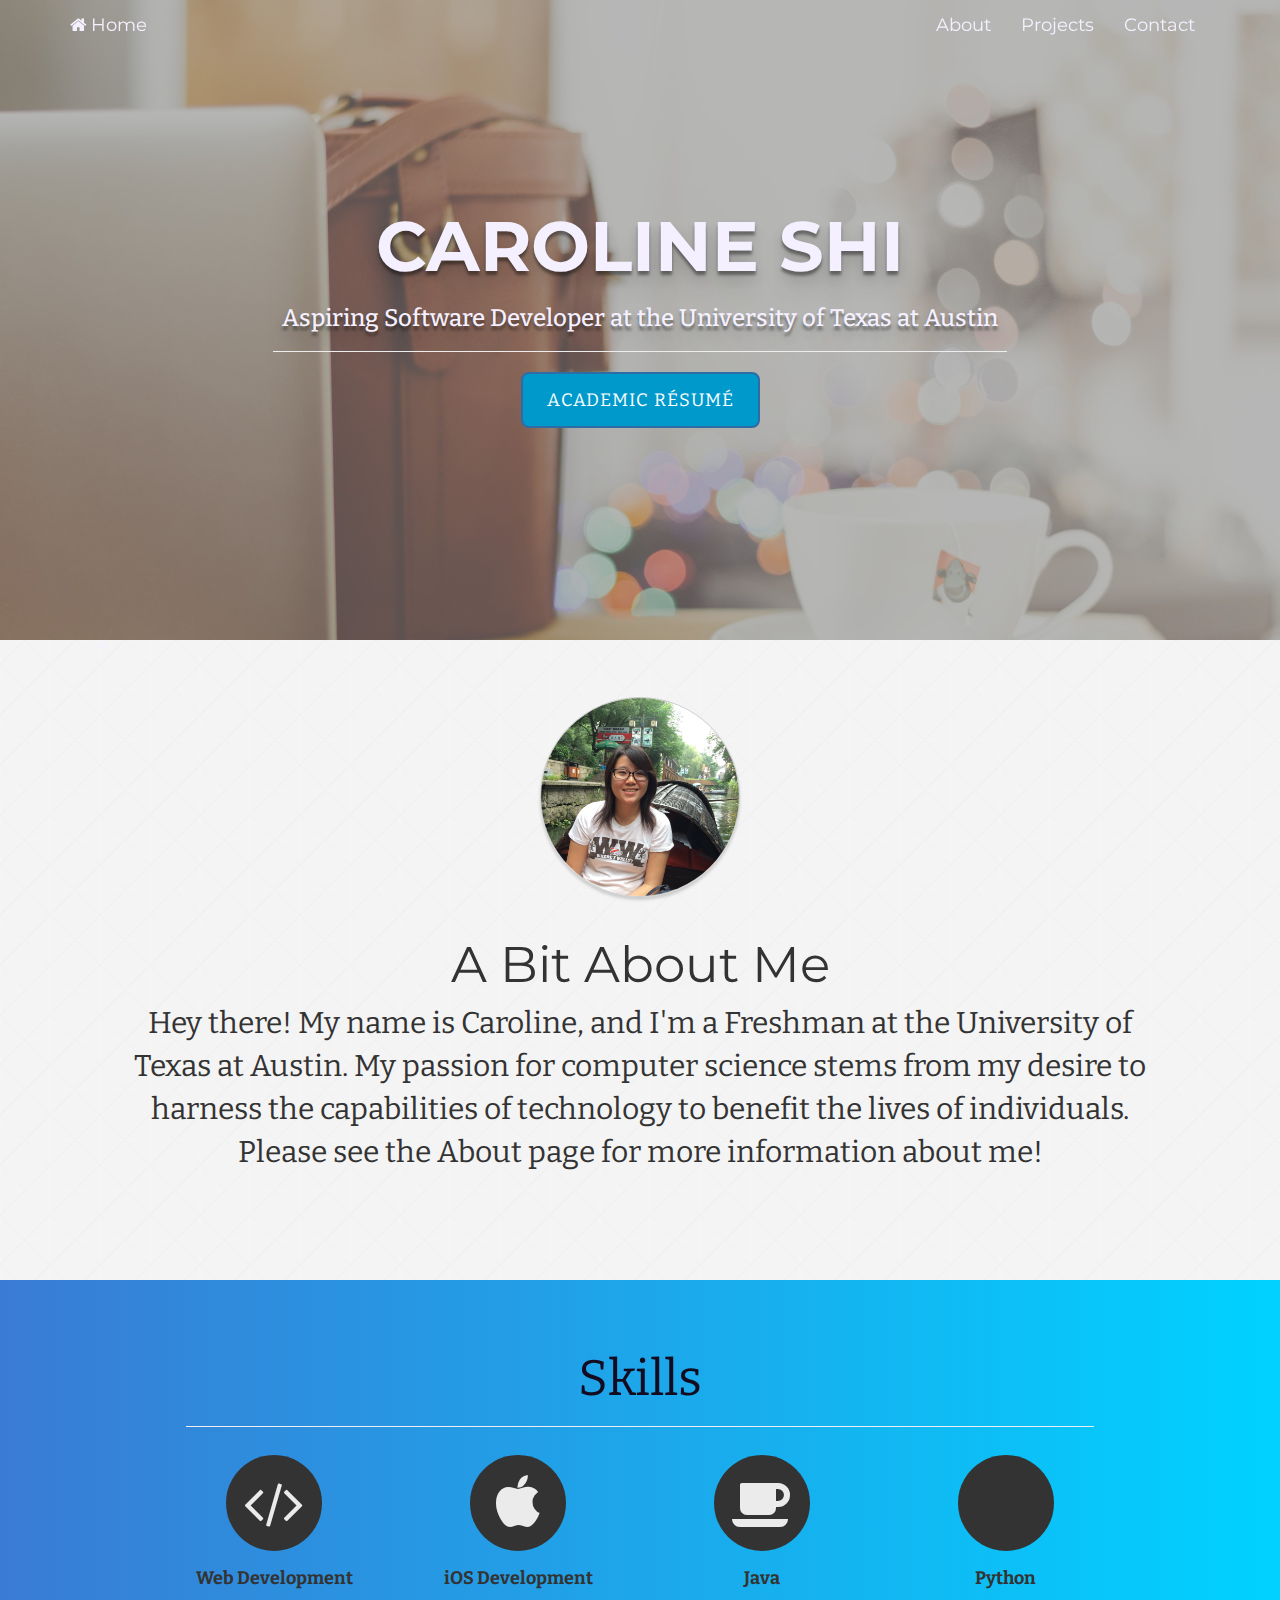
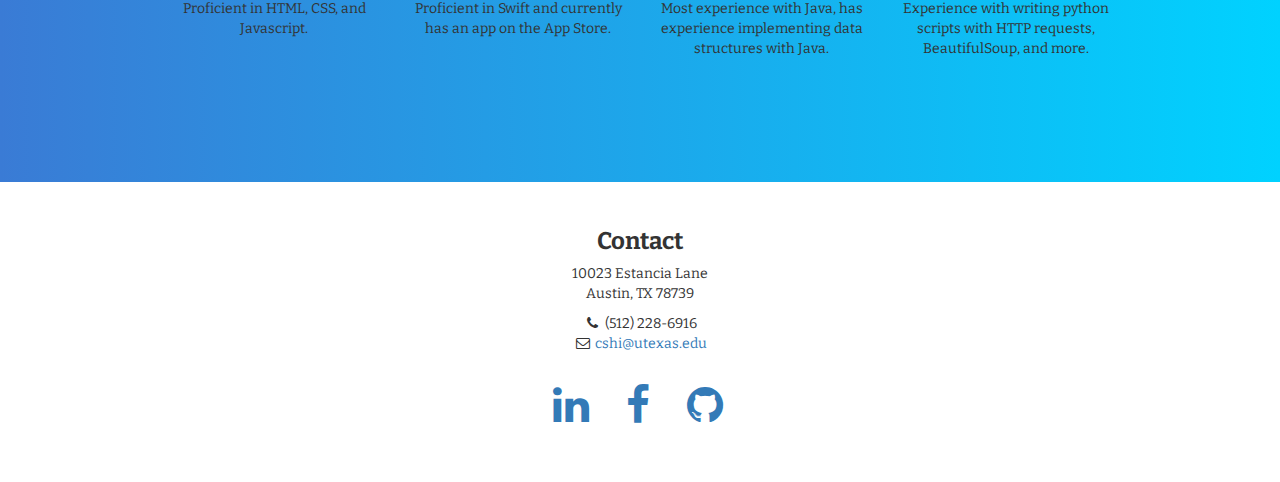
==== index.html @ 919cf39c "Major changes to About" ====
<!DOCTYPE html>
<html class="js no-touch nav-open">
<head>
    <meta charset="utf-8">
    <meta http-equiv="X-UA-Compatible" content="IE=edge">
    <meta name="viewport" content="width=device-width, initial-scale=1">

    <title>Caroline Shi</title>

	<link rel = "icon" type = "image/png"
		href = "http://i.ytimg.com/vi/r97Z1Gx2KM4/hqdefault.jpg">
	<link rel="stylesheet" type="text/css" href="bootstrap/css/bootstrap.min.css">
	<link rel="stylesheet" type="text/css" href="css/index.css">
    <link href="http://fonts.googleapis.com/css?family=Lora:400,700,400italic,700italic" rel="stylesheet" type="text/css">
    <link href="http://fonts.googleapis.com/css?family=Montserrat:400,700" rel="stylesheet" type="text/css">
	<link href='https://fonts.googleapis.com/css?family=Bitter:400,600' rel='stylesheet' type='text/css'>
    <link rel="stylesheet" type="text/css" href="http://code.ionicframework.com/ionicons/2.0.1/css/ionicons.min.css">
    <link rel="stylesheet" href="https://maxcdn.bootstrapcdn.com/font-awesome/4.5.0/css/font-awesome.min.css">

	
</head>
<body id="page-top" data-spy="scroll" data-target=".navbar-fixed-top">

    <!-- Navigation -->
    <nav class="navbar navbar-custom navbar-fixed-top" role="navigation">
        <div class="container">
            <div class="navbar-header">
                <button type="button" class="navbar-toggle" data-toggle="collapse" data-target=".navbar-main-collapse">
                    <i class="fa fa-bars"></i>
                </button>
                <a class="navbar-brand page-scroll" href="index.html">
                    <i class="fa fa-home"></i>  <span class="light">Home</span>
                </a>
            </div>
             <!-- Collect the nav links, forms, and other content for toggling -->
            <div class="collapse navbar-collapse navbar-right navbar-main-collapse">
                <ul class="nav navbar-nav">
                    <!-- Hidden li included to remove active class from about link when scrolled up past about section -->
                    <li class="hidden">
                        <a href="#page-top"></a>
                    </li>
                    <li>
                        <a class="page-scroll" href="about.html">About</a>
                    </li>
                    <li>
                        <a class="page-scroll" href="projects.html">Projects</a>
                    </li>
                    <li>
                        <a class="page-scroll" href="#section-contact">Contact</a>
                    </li>
                </ul>
            </div>
            <!-- /.navbar-collapse -->
        </div>
        <!-- /.container -->
    </nav>

	<!-- Head Content-->
    <section id="head">
	   <div class="container head-container">
		  <div id="headcontent">
			 <h1>CAROLINE SHI</h1>
			 <h3>Aspiring Software Developer at the University of Texas at Austin</h3>
			 <hr>
             <button type="button" class="btn btn-primary btn-lg">Academic Résumé</button>
		  </div>
          <div id="arrowdown">
            <a href="#section-about" class="btn btn-circle page-scroll">
                <i class="fa fa-angle-double-down animated"></i>
            </a>
          </div>
		</div>
	</section>
	
    <!-- Section 1 -->

    <section id="section-about">
        <div class="container">
            <div id="about-me-content">
                <img src="images/boat.jpg" id="photoofme">
                <h2>A Bit About Me</h2>
                <p>Hey there! My name is Caroline, and I'm a Freshman at the University of Texas at Austin. My passion for computer science stems from my desire to harness the capabilities of technology to benefit the lives of individuals. Please see the About page for more information about me!</p>
            </div>
        </div>
    </section>

    <section id="section-skills">
        <div class="container">
            <div class="row text-center">
                <div class="col-lg-10 col-lg-offset-1">
                    <h2>Skills</h2>
                    <hr>
                    <div class="row">
                        <div class="col-md-3 col-sm-6">
                            <div class="service-item">
                                <span class="fa-stack fa-4x">
                                <i class="fa fa-circle fa-stack-2x"></i>
                                <i class="fa fa-code fa-stack-1x text-primary"></i>                    
                                </span>
                                <h4>
                                    <strong>Web Development</strong>
                                </h4>
                                <p>Proficient in HTML, CSS, and Javascript.</p>
                            </div>
                        </div>
                        <div class="col-md-3 col-sm-6">
                            <div class="service-item">
                                <span class="fa-stack fa-4x">
                                <i class="fa fa-circle fa-stack-2x"></i>
                                <i class="fa fa-apple fa-stack-1x text-primary"></i>
                            </span>
                                <h4>
                                    <strong>iOS Development</strong>
                                </h4>
                                <p>Proficient in Swift and currently has an app on the App Store.</p>
                            </div>
                        </div>
                        <div class="col-md-3 col-sm-6">
                            <div class="service-item">
                                <span class="fa-stack fa-4x">
                                <i class="fa fa-circle fa-stack-2x"></i>
                                <i class="fa fa-coffee fa-stack-1x text-primary"></i>
                            </span>
                                <h4>
                                    <strong>Java</strong>
                                </h4>
                                <p>Most experience with Java, has experience implementing data structures with Java.</p>
                            </div>
                        </div>
                        <div class="col-md-3 col-sm-6">
                            <div class="service-item">
                                <span class="fa-stack fa-4x">
                                <i class="fa fa-circle fa-stack-2x"></i>
                                <i class="icon ion-social-python fa-stack-1x text-primary"></i>
                            </span>
                                <h4>
                                    <strong>Python</strong>
                                </h4>
                                <p>Experience with writing python scripts with HTTP requests, BeautifulSoup, and more.</p>
                            </div>
                        </div>
                    </div>
                    <!-- /.row (nested) -->
                </div>
                <!-- /.col-lg-10 -->
            </div>
            <!-- /.row -->
        </div>
    </section>

    <footer>
        <div class="container">
            <div class="row">
                <div class="col-lg-10 col-lg-offset-1 text-center">
                    <h3><strong>Contact</strong>
                    </h3>
                    <p>10023 Estancia Lane<br>Austin, TX 78739</p>
                    <ul class="list-unstyled">
                        <li><i class="fa fa-phone fa-fw"></i> (512) 228-6916</li>
                        <li><i class="fa fa-envelope-o fa-fw"></i>  <a href="mailto:cshi@utexas.edu">cshi@utexas.edu</a>
                        </li>
                    </ul>
                    <br>
                    <ul class="list-inline">
                        <li>
                            <a href="https://www.linkedin.com/in/caroline-shi-11147a111"><i class="fa fa-linkedin fa-fw fa-3x"></i></a>
                        </li>
                        <li>
                            <a href="https://www.facebook.com/caroline.shi.3"><i class="fa fa-facebook fa-fw fa-3x"></i></a>
                        </li>
                        <li>
                            <a href="https://github.com/carorineee"><i class="fa fa-github fa-fw fa-3x"></i></a>
                        </li>
                    </ul>
                </div>
            </div>
        </div>
    </footer>


	 <!-- jQuery (necessary for Bootstrap's JavaScript plugins) -->
    <script src="https://ajax.googleapis.com/ajax/libs/jquery/1.11.3/jquery.min.js"></script>
    <!-- Include all compiled plugins (below), or include individual files as needed -->
    <script src="bootstrap/js/bootstrap.min.js"></script>

     <script>
    // $("#menu-toggle").click(function(e) {
    //     e.preventDefault();
    //     $("#wrapper").toggleClass("toggled");
    // });
    // </script>



</body>
</html>
---- css/index.css ----
body {
	font-family: Bitter;
}
#headcontent {
	text-align: center;
	color: #F5F0FF;
	padding: 16.5%;
	text-shadow: 0px 4px 3px rgba(0,0,0,0.4),
				 0px 8px 13px rgba(0,0,0,0.1),
				 0px 18px 23px rgba(0,0,0,0.1);
}
#headcontent h1 {
	font-family: Montserrat;
	/*text-shadow: None;*/
	font-weight: 700;
	font-size: 5em;
}
hr {
	width: 96%;
	/*border: 0;
    height: 1px;
    background: #333;
    background-image: linear-gradient(to right, #ccc, #333, #ccc);*/
}
.page-scroll {
	font-family: Montserrat;
	color: #F5F0FF;
	font-size: 1.75rem;
}

.container {
	height: 64rem;
}
#arrowdown {
	/*color: black;*/
}

/*A Bit About Me*/
#photoofme {
	width: 200px;
	height: 200px;
	border-radius: 50%;
	margin-bottom: 2rem;
	border: 1px solid #ccc;
	box-shadow: 0px 3px 3px 0 #ccc;
}
#about-me-content {
	text-align: center;
	padding: 5%;
}
#about-me-content h2 {
	font-family: Montserrat;
	font-weight: 400;
	font-size: 5rem;
	/*color: #F5F0FF;*/
}
#about-me-content p {
	font-size: 3rem;
}

/*Skills*/
#section-skills h2 {
	font-family: Bitter;
	font-weight: 400;
	font-size: 5rem;
	color: #130C21;
}
#section-skills hr {
	color: #130C21;
	font-weight: bold;
}
#section-skills .container {
	height: 40rem;
}
#section-skills .text-primary {
	color: #EBEBEB;
}


/*Navbar*/
.navbar {
   background-color: transparent;
   background: transparent;
   border-color: transparent;
}
.navbar li { color: #000 } 

/*Button*/
.btn {
    padding: 14px 24px;
    border-width: 2px;
    /*border: none;*/
    /*border-color: #2961D9;*/
    /*border-color: #F5F0FF;*/
    letter-spacing: 1px;
    text-transform: uppercase;
    border-radius: 8px;
    /*box-shadow: 1px 1px 2px black;*/
}
 
.btn:focus, .btn:active:focus, .btn.active:focus {
    outline: 0 none;
}
 
.btn-primary {
    background: #0099cc;
    color: #ffffff;
}
 
.btn-primary:hover, .btn-primary:focus, .btn-primary:active, .btn-primary.active, .open > .dropdown-toggle.btn-primary {
    background: #33a6cc;
}
 
.btn-primary:active, .btn-primary.active {
    background: #007299;
    box-shadow: none;
}

/*Sections*/
#head {
	background-image: url(../images/bg2.jpg);
	background-size: cover;
}
#section-about {
	background-image: url(../images/agsquare.png);
	/*background-size: cover;*/
}
#section-skills {
	/*background-color: #059AF7;*/
	/*background-image: url(../images/pentagon.png);*/
	/*background-color: #4DB0F7;*/
	background: #00d2ff; /* fallback for old browsers */
	background: -webkit-linear-gradient(to left, #00d2ff , #3a7bd5); /* Chrome 10-25, Safari 5.1-6 */
	background: linear-gradient(to left, #00d2ff , #3a7bd5); /* W3C, IE 10+/ Edge, Firefox 16+, Chrome 26+, Opera 12+, Safari 7+ */
	text-align: center;
	padding-top: 4%;
	padding-bottom: 4%;
}
#section-contact {
	background-color: black;
}

/*Footer*/
footer .container {
	height: 30rem;
	padding: 2%;
}
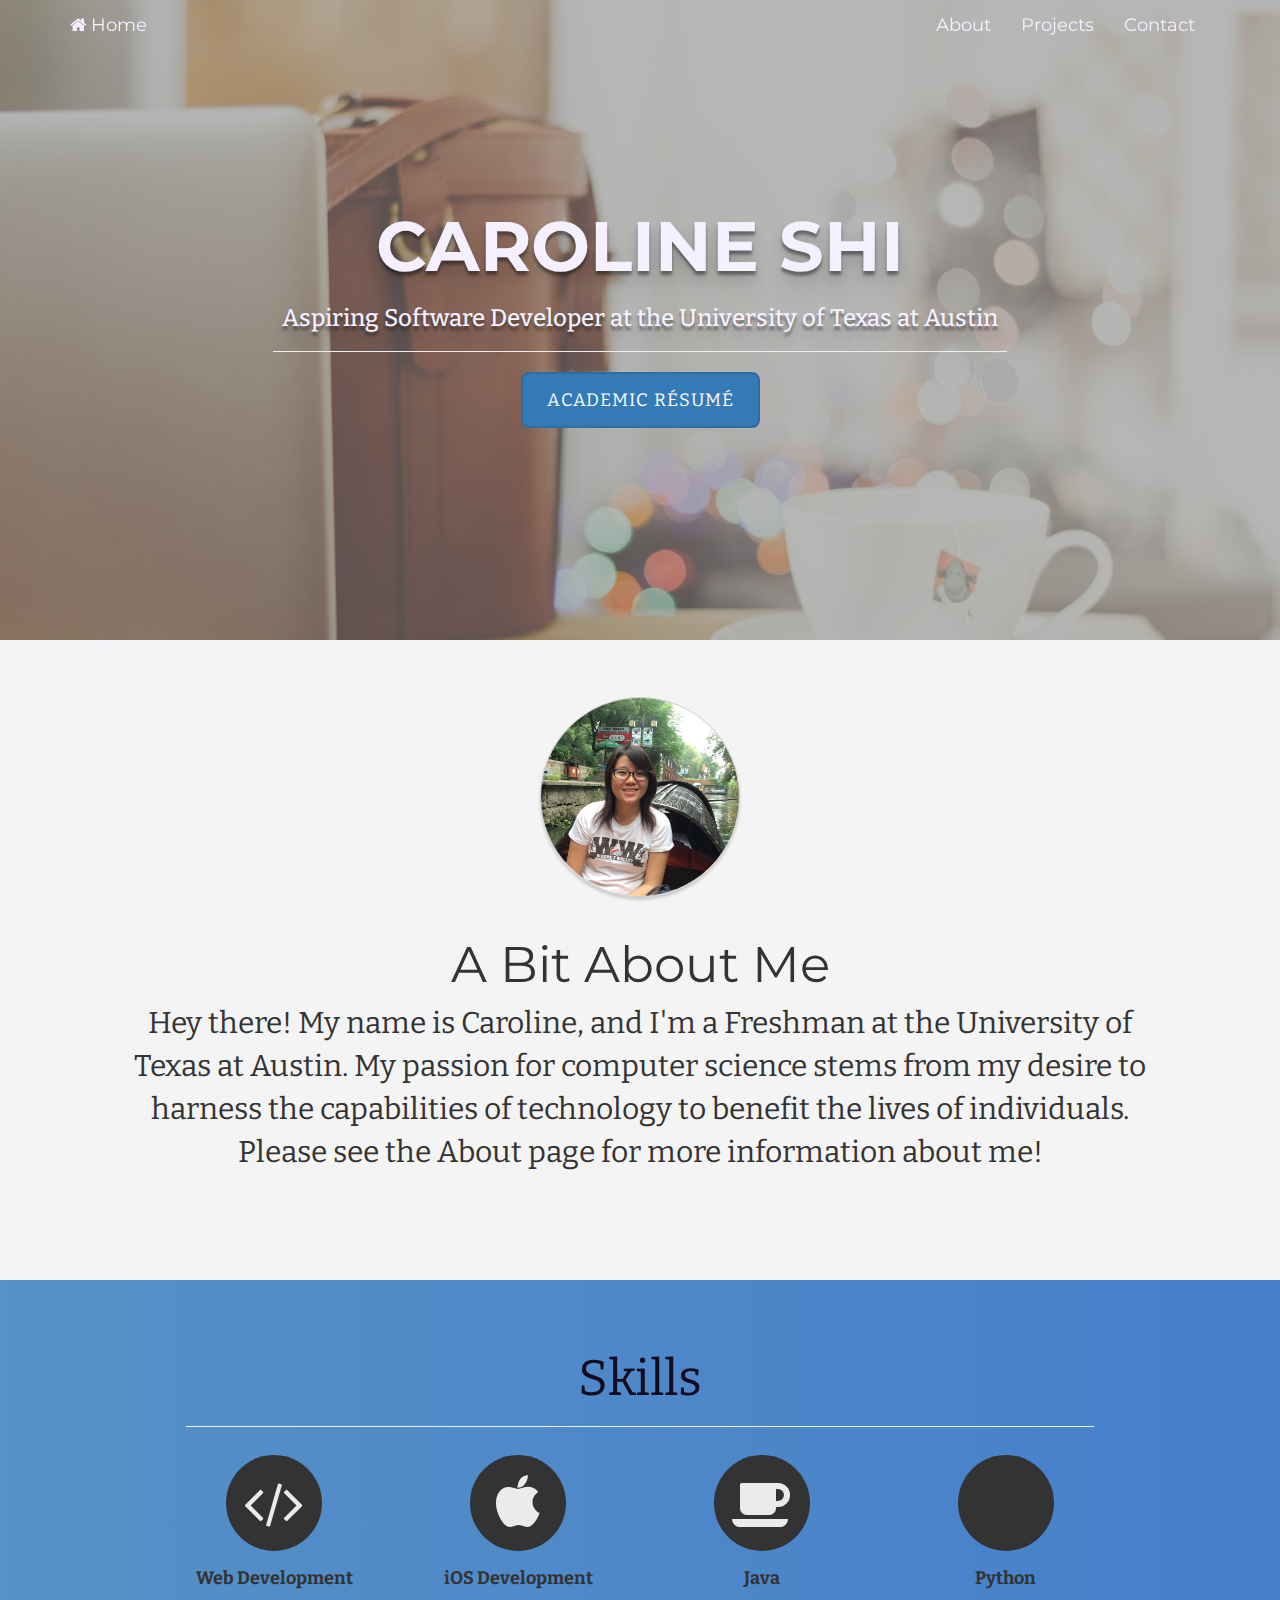
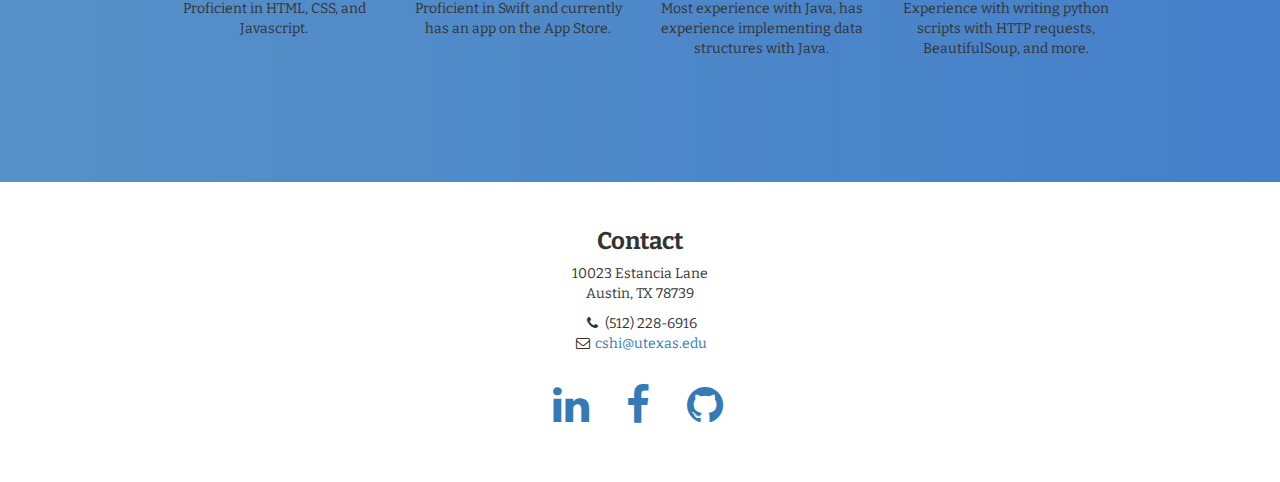
==== commit e505c084: "Finished about page" ====
--- a/index.html
+++ b/index.html
@@ -19,15 +19,12 @@
 
 	
 </head>
-<body id="page-top" data-spy="scroll" data-target=".navbar-fixed-top">
+<body>
 
     <!-- Navigation -->
     <nav class="navbar navbar-custom navbar-fixed-top" role="navigation">
         <div class="container">
             <div class="navbar-header">
-                <button type="button" class="navbar-toggle" data-toggle="collapse" data-target=".navbar-main-collapse">
-                    <i class="fa fa-bars"></i>
-                </button>
                 <a class="navbar-brand page-scroll" href="index.html">
                     <i class="fa fa-home"></i>  <span class="light">Home</span>
                 </a>
@@ -62,7 +59,7 @@
 			 <h1>CAROLINE SHI</h1>
 			 <h3>Aspiring Software Developer at the University of Texas at Austin</h3>
 			 <hr>
-             <button type="button" class="btn btn-primary btn-lg">Academic Résumé</button>
+             <a href="http://www.facebook.com"><button type="button" class="btn btn-primary btn-lg">Academic Résumé</button></a>
 		  </div>
           <div id="arrowdown">
             <a href="#section-about" class="btn btn-circle page-scroll">
--- a/css/index.css
+++ b/css/index.css
@@ -97,8 +97,9 @@
     border-radius: 8px;
     /*box-shadow: 1px 1px 2px black;*/
 }
+
  
-.btn:focus, .btn:active:focus, .btn.active:focus {
+/*.btn:focus, .btn:active:focus, .btn.active:focus {
     outline: 0 none;
 }
  
@@ -115,7 +116,7 @@
     background: #007299;
     box-shadow: none;
 }
-
+*/
 /*Sections*/
 #head {
 	background-image: url(../images/bg2.jpg);
@@ -129,9 +130,13 @@
 	/*background-color: #059AF7;*/
 	/*background-image: url(../images/pentagon.png);*/
 	/*background-color: #4DB0F7;*/
-	background: #00d2ff; /* fallback for old browsers */
-	background: -webkit-linear-gradient(to left, #00d2ff , #3a7bd5); /* Chrome 10-25, Safari 5.1-6 */
-	background: linear-gradient(to left, #00d2ff , #3a7bd5); /* W3C, IE 10+/ Edge, Firefox 16+, Chrome 26+, Opera 12+, Safari 7+ */
+/*	background: #00d2ff;
+	background: -webkit-linear-gradient(to left, #00d2ff , #3a7bd5); 
+	background: linear-gradient(to left, #00d2ff , #3a7bd5);*/ 
+	background: #457fca; 
+	background: -webkit-linear-gradient(to left, #457fca , #5691c8); 
+	background: linear-gradient(to left, #457fca , #5691c8); 
+
 	text-align: center;
 	padding-top: 4%;
 	padding-bottom: 4%;
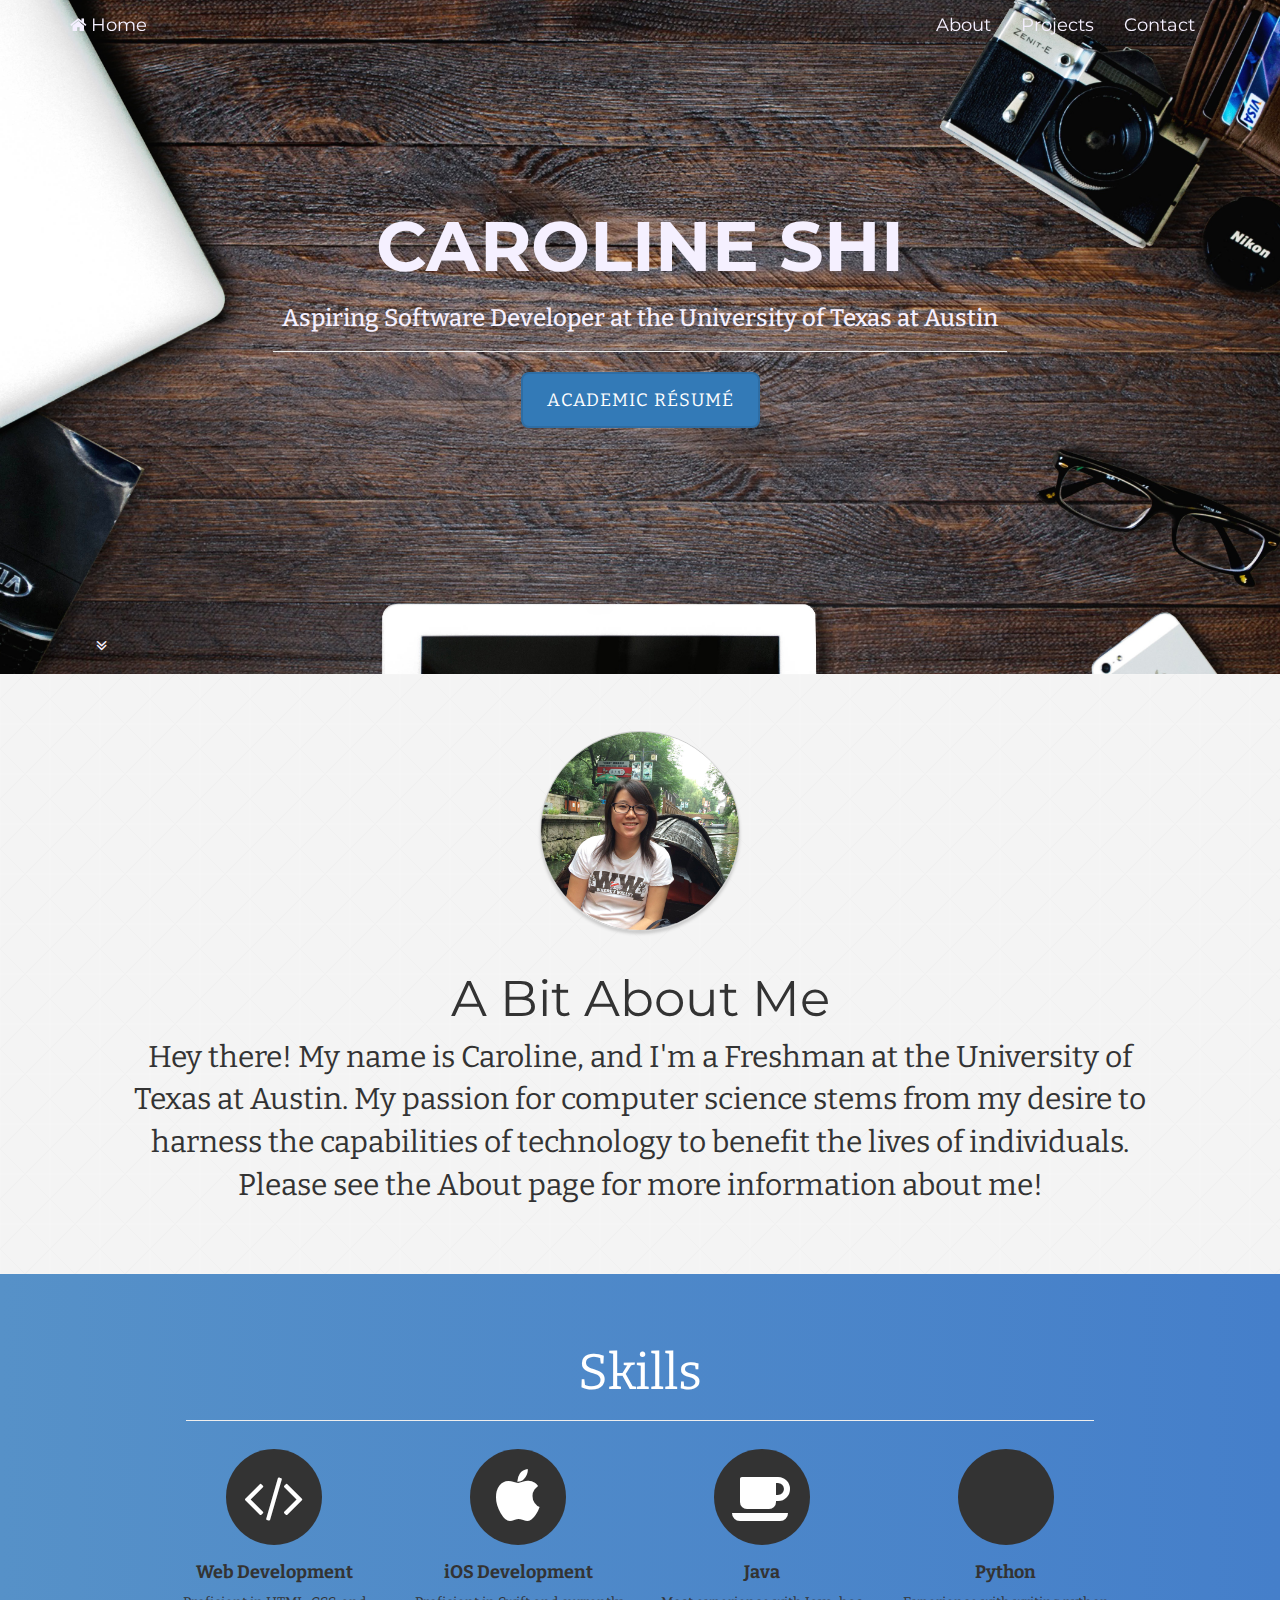
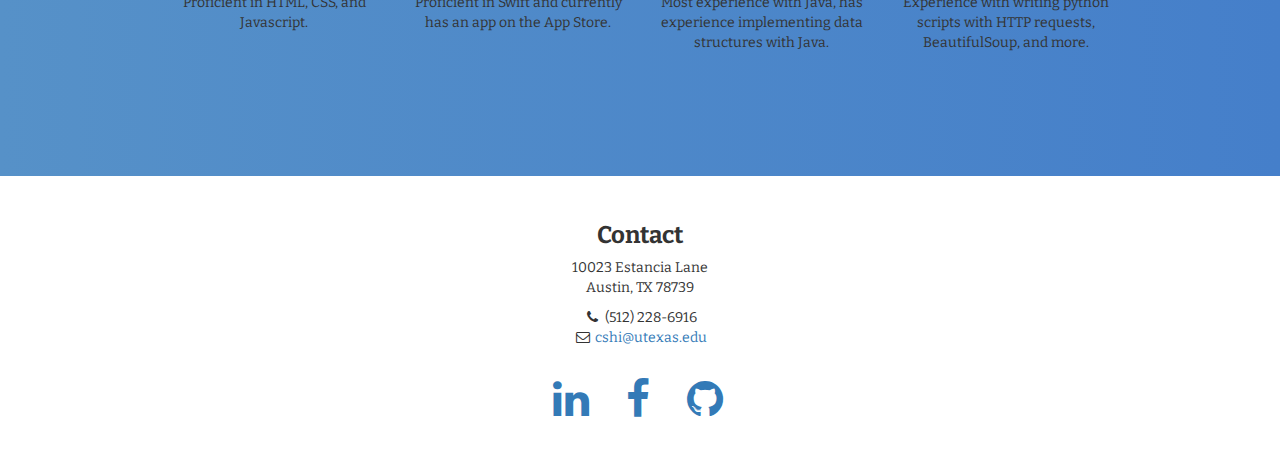
==== commit 7830ef0e: "Updated Projects" ====
--- a/index.html
+++ b/index.html
@@ -54,12 +54,12 @@
 
 	<!-- Head Content-->
     <section id="head">
-	   <div class="container head-container">
+	   <div class="container">
 		  <div id="headcontent">
 			 <h1>CAROLINE SHI</h1>
 			 <h3>Aspiring Software Developer at the University of Texas at Austin</h3>
 			 <hr>
-             <a href="http://www.facebook.com"><button type="button" class="btn btn-primary btn-lg">Academic Résumé</button></a>
+             <a href="Caroline.Shi.Resume.pdf"><button type="button" class="btn btn-primary btn-lg">Academic Résumé</button></a>
 		  </div>
           <div id="arrowdown">
             <a href="#section-about" class="btn btn-circle page-scroll">
--- a/css/index.css
+++ b/css/index.css
@@ -5,9 +5,9 @@
 	text-align: center;
 	color: #F5F0FF;
 	padding: 16.5%;
-	text-shadow: 0px 4px 3px rgba(0,0,0,0.4),
+	text-shadow: 0px 4px 3px rgba(0,0,0,0.5),
 				 0px 8px 13px rgba(0,0,0,0.1),
-				 0px 18px 23px rgba(0,0,0,0.1);
+				 0px 18px 23px rgba(0,0,0,0.1),;
 }
 #headcontent h1 {
 	font-family: Montserrat;
@@ -28,9 +28,9 @@
 	font-size: 1.75rem;
 }
 
-.container {
+/*.container {
 	height: 64rem;
-}
+}*/
 #arrowdown {
 	/*color: black;*/
 }
@@ -63,7 +63,7 @@
 	font-family: Bitter;
 	font-weight: 400;
 	font-size: 5rem;
-	color: #130C21;
+	color: white;
 }
 #section-skills hr {
 	color: #130C21;
@@ -73,7 +73,8 @@
 	height: 40rem;
 }
 #section-skills .text-primary {
-	color: #EBEBEB;
+	/*color: #EBEBEB;*/
+	color: white;
 }
 
 
@@ -119,7 +120,7 @@
 */
 /*Sections*/
 #head {
-	background-image: url(../images/bg2.jpg);
+	background-image: url(../images/headcontent.jpeg);
 	background-size: cover;
 }
 #section-about {
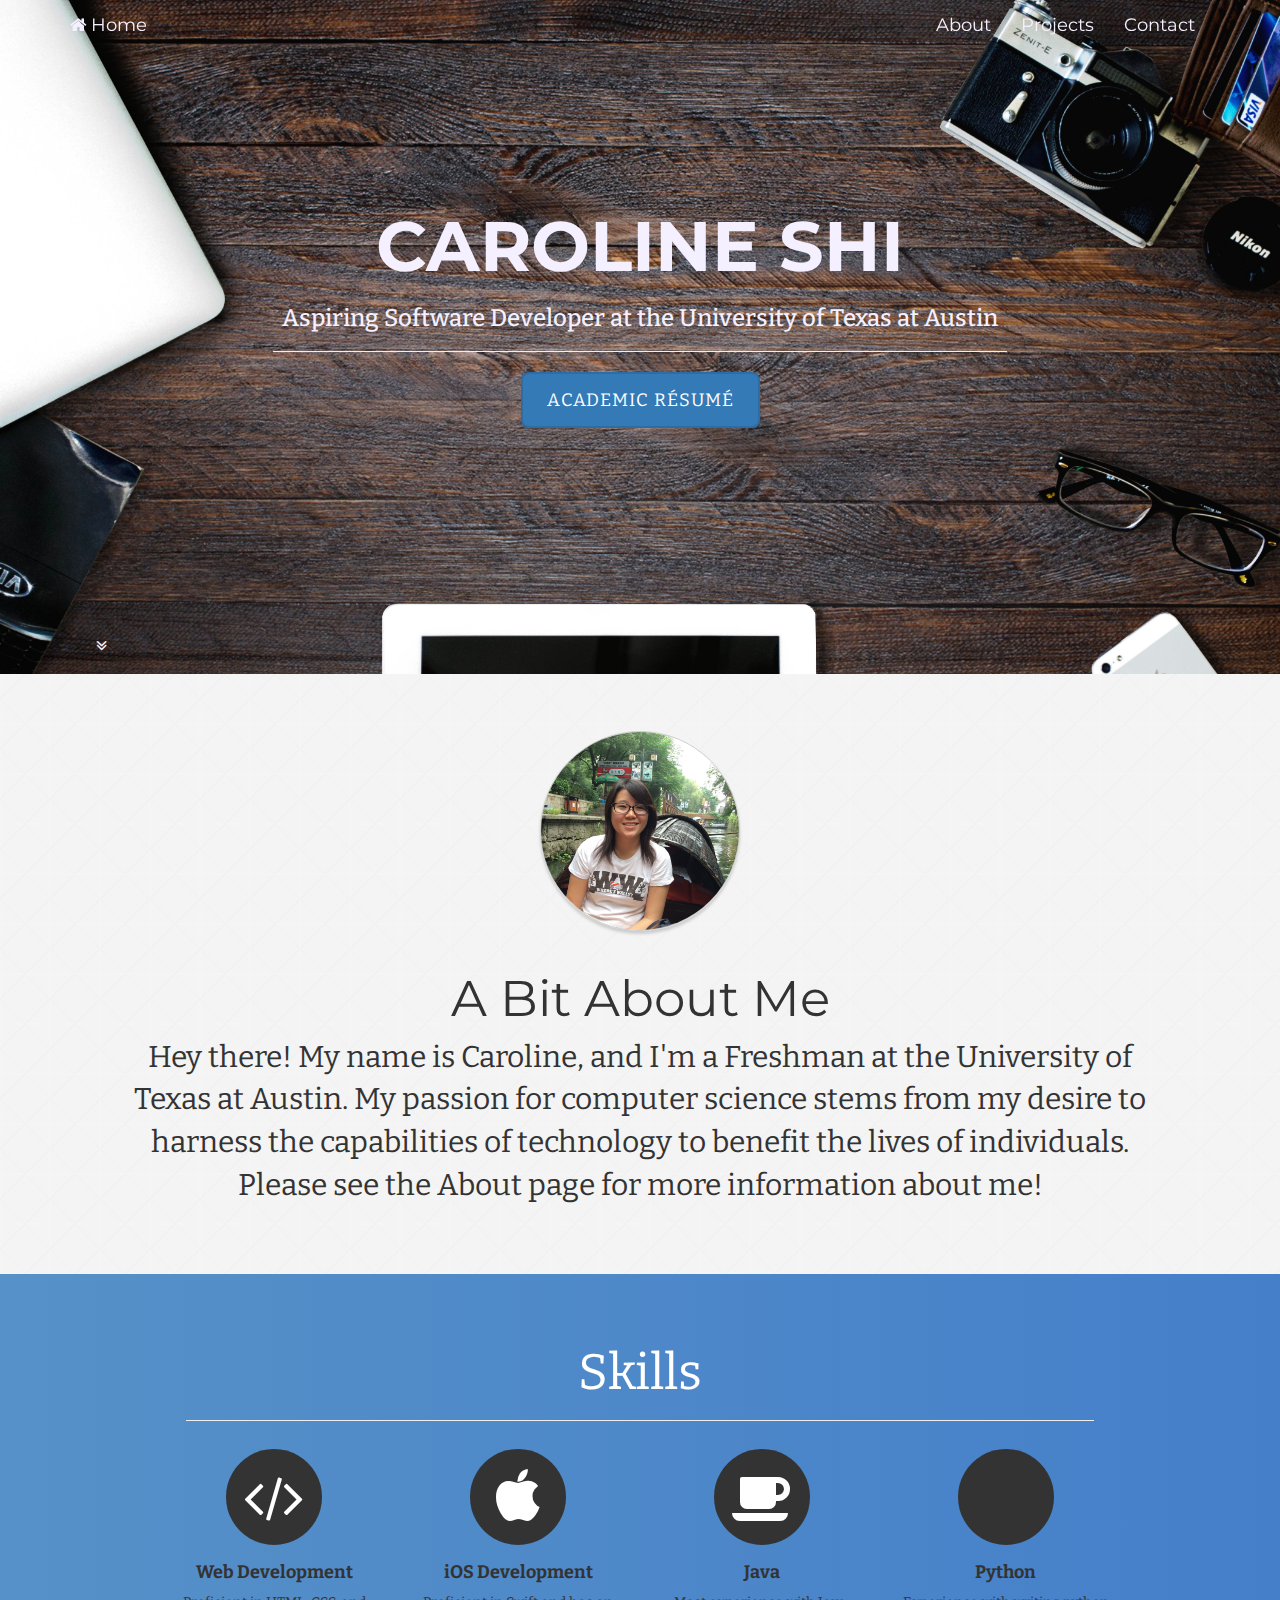
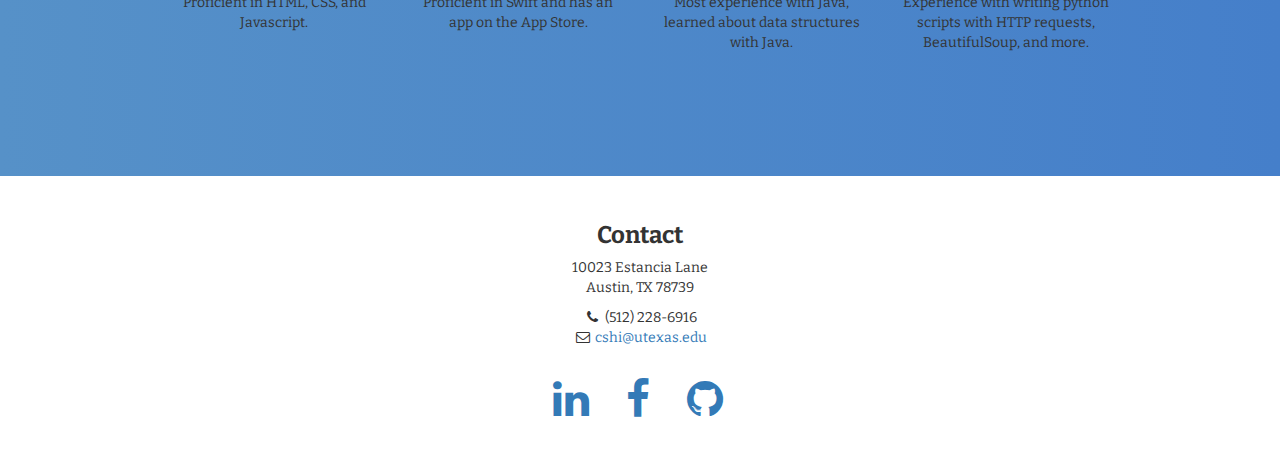
==== commit 76e5e9ae: "Edited skills section" ====
--- a/index.html
+++ b/index.html
@@ -43,7 +43,7 @@
                         <a class="page-scroll" href="projects.html">Projects</a>
                     </li>
                     <li>
-                        <a class="page-scroll" href="#section-contact">Contact</a>
+                        <a class="page-scroll" href="index.html#contact">Contact</a>
                     </li>
                 </ul>
             </div>
@@ -109,7 +109,7 @@
                                 <h4>
                                     <strong>iOS Development</strong>
                                 </h4>
-                                <p>Proficient in Swift and currently has an app on the App Store.</p>
+                                <p>Proficient in Swift and has an app on the App Store.</p>
                             </div>
                         </div>
                         <div class="col-md-3 col-sm-6">
@@ -121,7 +121,7 @@
                                 <h4>
                                     <strong>Java</strong>
                                 </h4>
-                                <p>Most experience with Java, has experience implementing data structures with Java.</p>
+                                <p>Most experience with Java, learned about data structures with Java.</p>
                             </div>
                         </div>
                         <div class="col-md-3 col-sm-6">
@@ -145,7 +145,7 @@
         </div>
     </section>
 
-    <footer>
+    <footer id="contact">
         <div class="container">
             <div class="row">
                 <div class="col-lg-10 col-lg-offset-1 text-center">
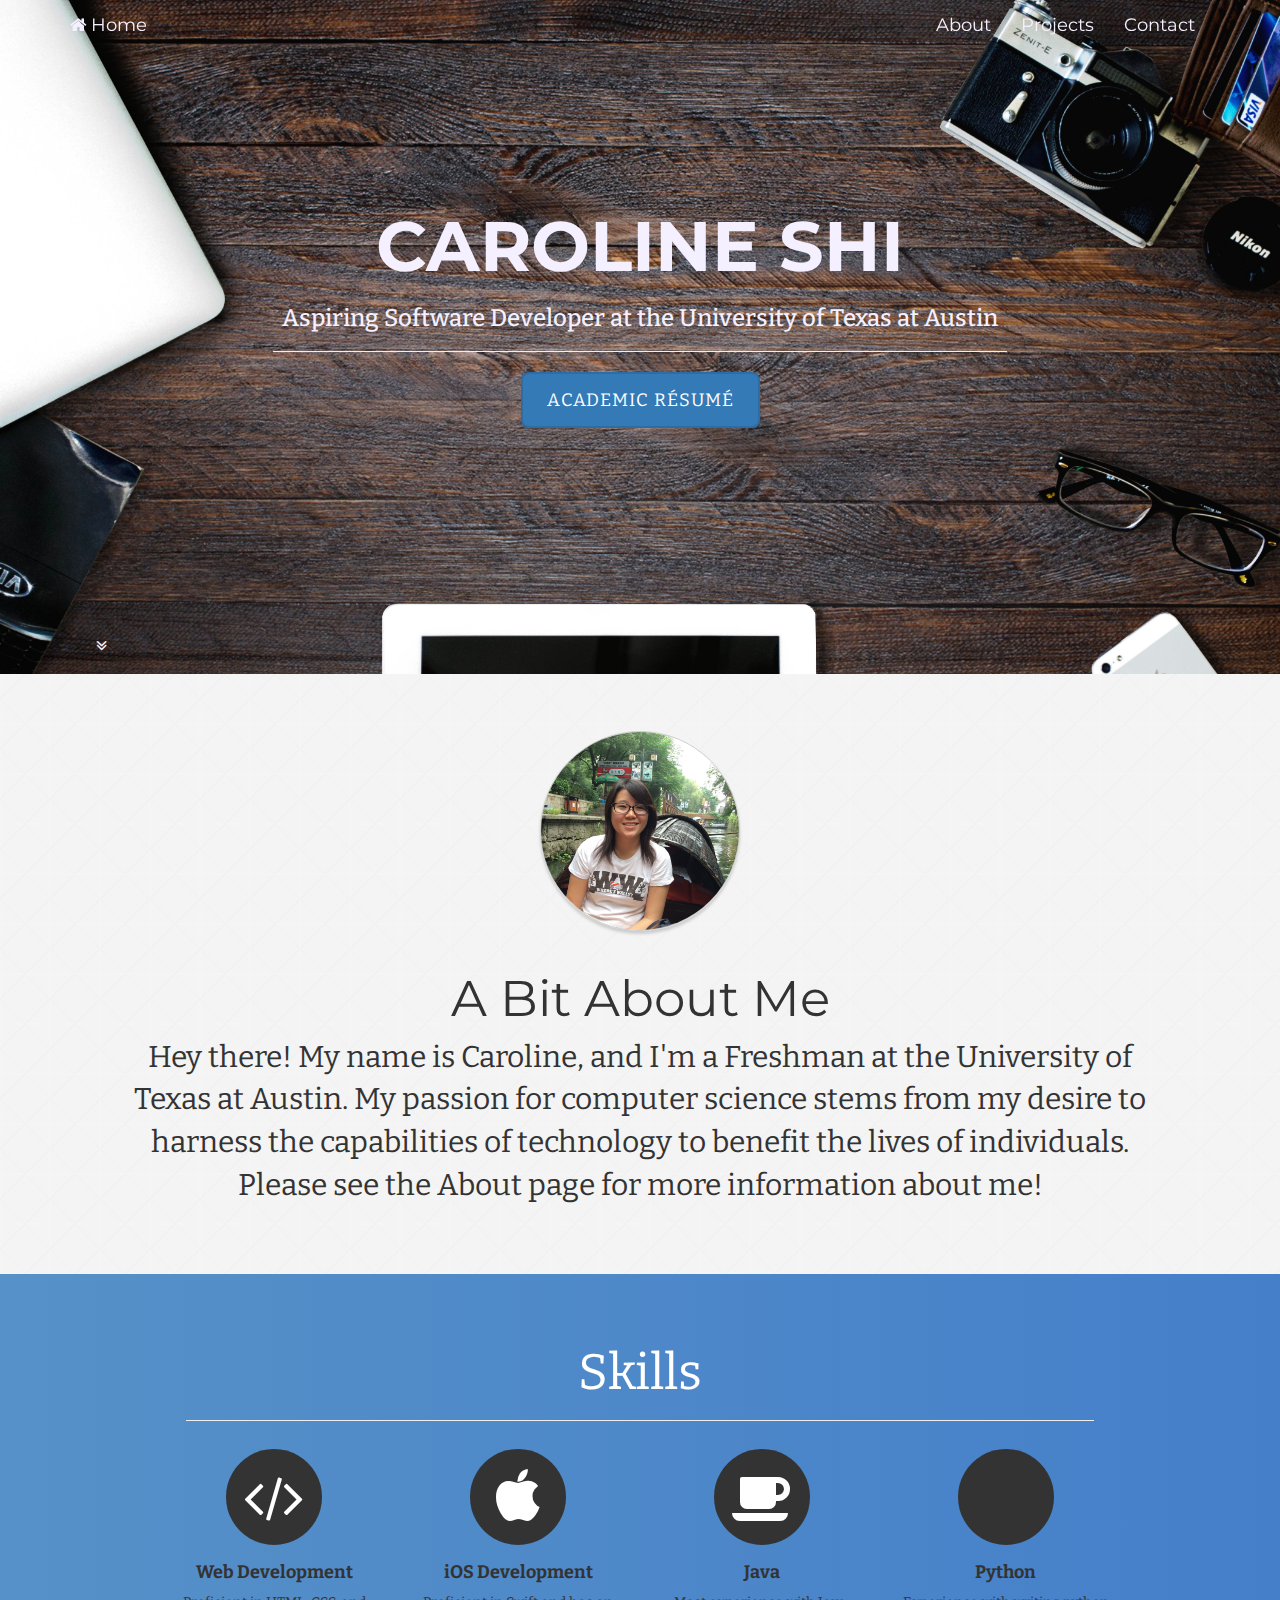
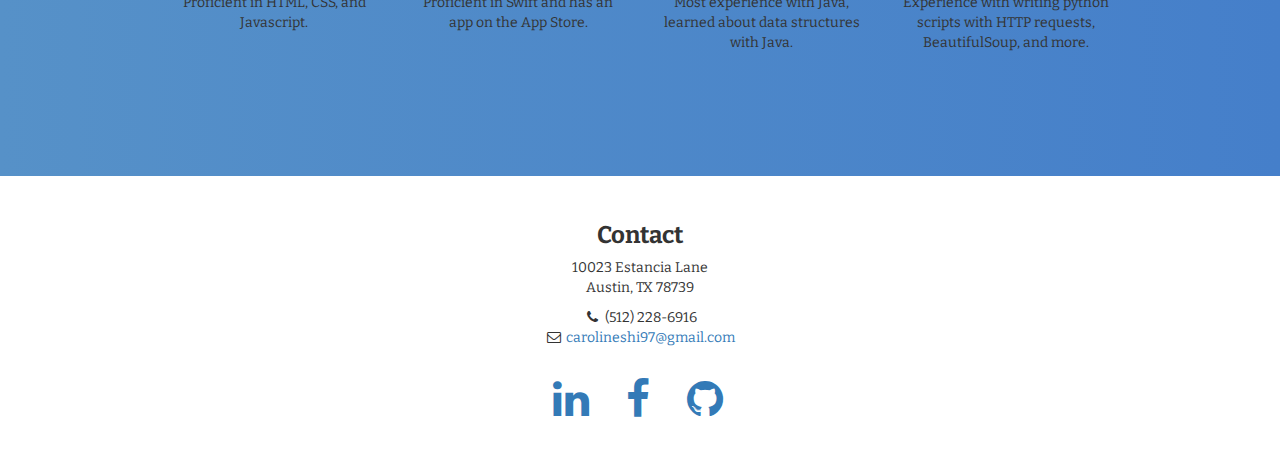
==== commit 06be004c: "new email added to pages" ====
--- a/index.html
+++ b/index.html
@@ -17,7 +17,7 @@
     <link rel="stylesheet" type="text/css" href="http://code.ionicframework.com/ionicons/2.0.1/css/ionicons.min.css">
     <link rel="stylesheet" href="https://maxcdn.bootstrapcdn.com/font-awesome/4.5.0/css/font-awesome.min.css">
 
-	
+
 </head>
 <body>
 
@@ -59,7 +59,7 @@
 			 <h1>CAROLINE SHI</h1>
 			 <h3>Aspiring Software Developer at the University of Texas at Austin</h3>
 			 <hr>
-             <a href="Caroline.Shi.Resume.pdf"><button type="button" class="btn btn-primary btn-lg">Academic Résumé</button></a>
+             <a href="Caroline Shi Resume.pdf"><button type="button" class="btn btn-primary btn-lg">Academic Résumé</button></a>
 		  </div>
           <div id="arrowdown">
             <a href="#section-about" class="btn btn-circle page-scroll">
@@ -68,7 +68,7 @@
           </div>
 		</div>
 	</section>
-	
+
     <!-- Section 1 -->
 
     <section id="section-about">
@@ -92,7 +92,7 @@
                             <div class="service-item">
                                 <span class="fa-stack fa-4x">
                                 <i class="fa fa-circle fa-stack-2x"></i>
-                                <i class="fa fa-code fa-stack-1x text-primary"></i>                    
+                                <i class="fa fa-code fa-stack-1x text-primary"></i>
                                 </span>
                                 <h4>
                                     <strong>Web Development</strong>
@@ -154,7 +154,7 @@
                     <p>10023 Estancia Lane<br>Austin, TX 78739</p>
                     <ul class="list-unstyled">
                         <li><i class="fa fa-phone fa-fw"></i> (512) 228-6916</li>
-                        <li><i class="fa fa-envelope-o fa-fw"></i>  <a href="mailto:cshi@utexas.edu">cshi@utexas.edu</a>
+                        <li><i class="fa fa-envelope-o fa-fw"></i>  <a href="mailto:carolineshi97@gmail.com">carolineshi97@gmail.com</a>
                         </li>
                     </ul>
                     <br>
@@ -190,4 +190,4 @@
 
 
 </body>
-</html>+</html>
